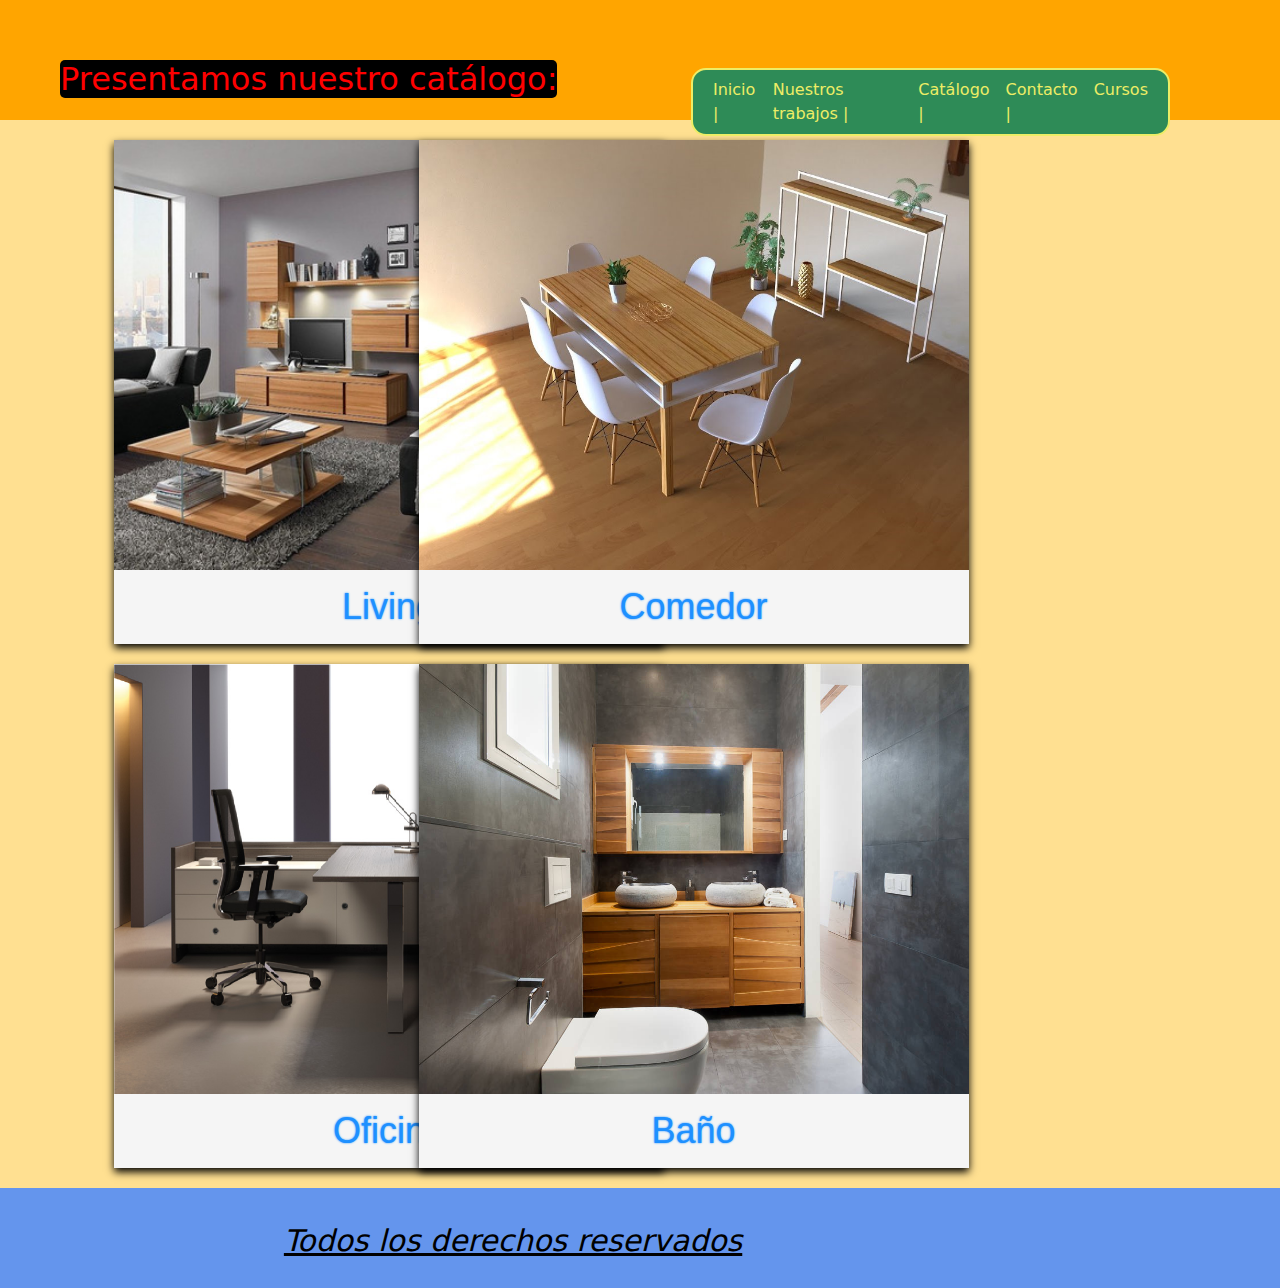
==== Carpincheria/catálogo.html @ 4f2d16ca "modificacion total con bootstrap en la parte de catalogo" ====
<!DOCTYPE html>
<html lang="es">
<head>
    <meta charset="UTF-8">
    <meta http-equiv="X-UA-Compatible" content="IE=edge">
    <meta name="viewport" content="width=device-width, initial-scale=1.0">
    <title>Carpincheria.com</title>
    <link rel="stylesheet" href="catalogos.css">
    <link rel="stylesheet" href="https://cdn.jsdelivr.net/npm/bootstrap@5.2.0-beta1/dist/css/bootstrap.min.css">
    <link rel="stylesheet" href="https://cdnjs.cloudflare.com/ajax/libs/font-awesome/6.1.1/css/all.min.css" integrity="sha512-KfkfwYDsLkIlwQp6LFnl8zNdLGxu9YAA1QvwINks4PhcElQSvqcyVLLD9aMhXd13uQjoXtEKNosOWaZqXgel0g==" crossorigin="anonymous" referrerpolicy="no-referrer" />
</head>

<body>
    <header>
        <h1 class="subtitulo">Presentamos nuestro catálogo:</h1> 

        <nav class="navbar navbar-expand-sm">
            <!-- Inicio navbar -->
            <div class="container-fluid">
                <!-- Links -->
                <ul class="navbar-nav">
                    <li class="nav-item">
                        <a class="nav-link" href="../index.html">Inicio |</a>
                    </li>
                    <li class="nav-item">
                        <a class="nav-link" href="nuestros trabajos.html">Nuestros trabajos |</a>
                    </li>
                    <li class="nav-item">
                        <a class="nav-link" href="catálogo.html">Catálogo |</a>
                    </li>
                    <li class="nav-item">
                        <a class="nav-link" href="contacto.html">Contacto |</a>
                    </li>
                    <li class="nav-item">
                        <a class="nav-link" href="cursos.html">Cursos</a>
                    </li>
                </ul>
            </div>
        </nav>
        <!-- Fin de navbar -->
    </header>

    <main>
        
        <div class="container">
            <div class="row row-cols-2">
                <div class="col-6-sm">
                    <div class="catalogo">
                        <div class="foto">
                            <img src="../img/living.jpg" alt="" class="img1">
                        </div>
                        <div class="piecat">
                            <a href="living">Living</a>
                        </div>
                    </div>
                </div>

                <div class="col-6-sm">
                    <div class="catalogo">
                        <div class="foto">
                            <img src="../img/comedor.jpg" alt="" class="img2">
                        </div>
                        <div class="piecat">
                            <a href="comedor">Comedor</a>
                        </div>
                    </div>                
                </div>

                <div class="col-6-sm">
                    <div class="catalogo">
                        <div class="foto">
                            <img src="../img/oficina.jpg" alt="" class="img3">
                        </div>
                        <div class="piecat">
                            <a href="oficina">Oficina</a>
                        </div>
                    </div>
                
                </div>
                <div class="col-6-sm">
                    <div class="catalogo">
                        <div class="foto">
                            <img src="../img/baño.jpg" alt="" class="img4">
                        </div>
                        <div class="piecat">
                            <a href="Baño">Baño</a>
                        </div>
                    </div>
                
                </div>
            </div>
        </div>

    
    </main>

        <footer>
            <a href="#">Todos los derechos reservados</a>
            <div class="redes">
                <a href="https://www.youtube.com/"><i class="fa-brands fa-youtube"></i></a>
                <a href="https://www.instagram.com/"><i class="fa-brands fa-instagram"></i></a>
                <a href="https://www.facebook.com/"><i class="fa-brands fa-facebook-square"></i></a>
            </div>
    
        </footer>

    <script src="https://cdn.jsdelivr.net/npm/@popperjs/core@2.11.5/dist/umd/popper.min.js"
            integrity="sha384-Xe+8cL9oJa6tN/veChSP7q+mnSPaj5Bcu9mPX5F5xIGE0DVittaqT5lorf0EI7Vk"
            crossorigin="anonymous"></script>
        <script src="https://cdn.jsdelivr.net/npm/bootstrap@5.2.0-beta1/dist/js/bootstrap.min.js"
            integrity="sha384-kjU+l4N0Yf4ZOJErLsIcvOU2qSb74wXpOhqTvwVx3OElZRweTnQ6d31fXEoRD1Jy"
            crossorigin="anonymous"></script>

</body>
</html>
---- Carpincheria/catalogos.css ----
*{
    margin: 0;
    padding: 0;
    box-sizing: border-box;
}

body{
    background-color: rgb(255, 224, 145);
}

header{
    height: 50px;
    width: 100%;
    padding: 60px;
    background-color: orange;
}

header .subtitulo{
    float: left;
    color: rgb(255, 0, 0);
    background-color: rgb(0, 0, 0);
    border-radius: 5px;
    font-size: 2rem;
}

header .container-fluid{
    background-color:seagreen;
    border-radius: 15px;
    display: flex;
    margin-right: 50px;
    border: solid 2px rgb(237, 237, 102);
}

nav{
    width: 529px;
    display: flex;
    float:right;
    justify-content:space-between;
}


.container-fluid a{
    color: rgb(237, 237, 102);
}

main{
    height: 100vh;
    width: 100%;
    padding: 10px;
    background-color:rgb(255, 224, 145);
    height: 100%;
}

div.catalogo{
    margin: 10px 20px;
    float: left;
    width: 550px;
    box-shadow: 0px 4px 8px 0px black;
    background-color:whitesmoke;
}

div.catalogo .foto{
    height: 100%;
    height: auto;
}

div.catalogo:hover{
    border: 1px solid;
    box-shadow: 0px 4px 8px 0px black;
    transform: rotate(-2deg);
}

div.piecat{
    text-align: center;
    padding: 10px;
    font-size: 36px;
}

div.piecat a{
    text-decoration: none;
    color:dodgerblue;
    text-shadow: 0px 0px 2px;
    font-family: Verdana, Geneva, Tahoma, sans-serif;
    text-shadow: 0px 6px 8px 0px;
}

div.piecat :hover{
    color:black;
}


.img1{
    height: 430px;
    width: 550px;
}
.img2{
    height: 430px;
    width: 550px;
}
.img3{
    height: 430px;
    width: 550px;
}
.img4{
    height: 430px;
    width: 550px;
}

footer{
    height: 100px;
    width: 100%;
    background-color: cornflowerblue;
    text-align: center;
    font-size: 30px;
    color: black;
    display: flex;
    justify-content: space-evenly;
    padding: 30px;
    font-style: italic;
}

footer a{
    text-decoration: none;
    color: black;
    text-decoration: underline;
}

footer a :hover{
    color: rgb(184, 171, 171);
}
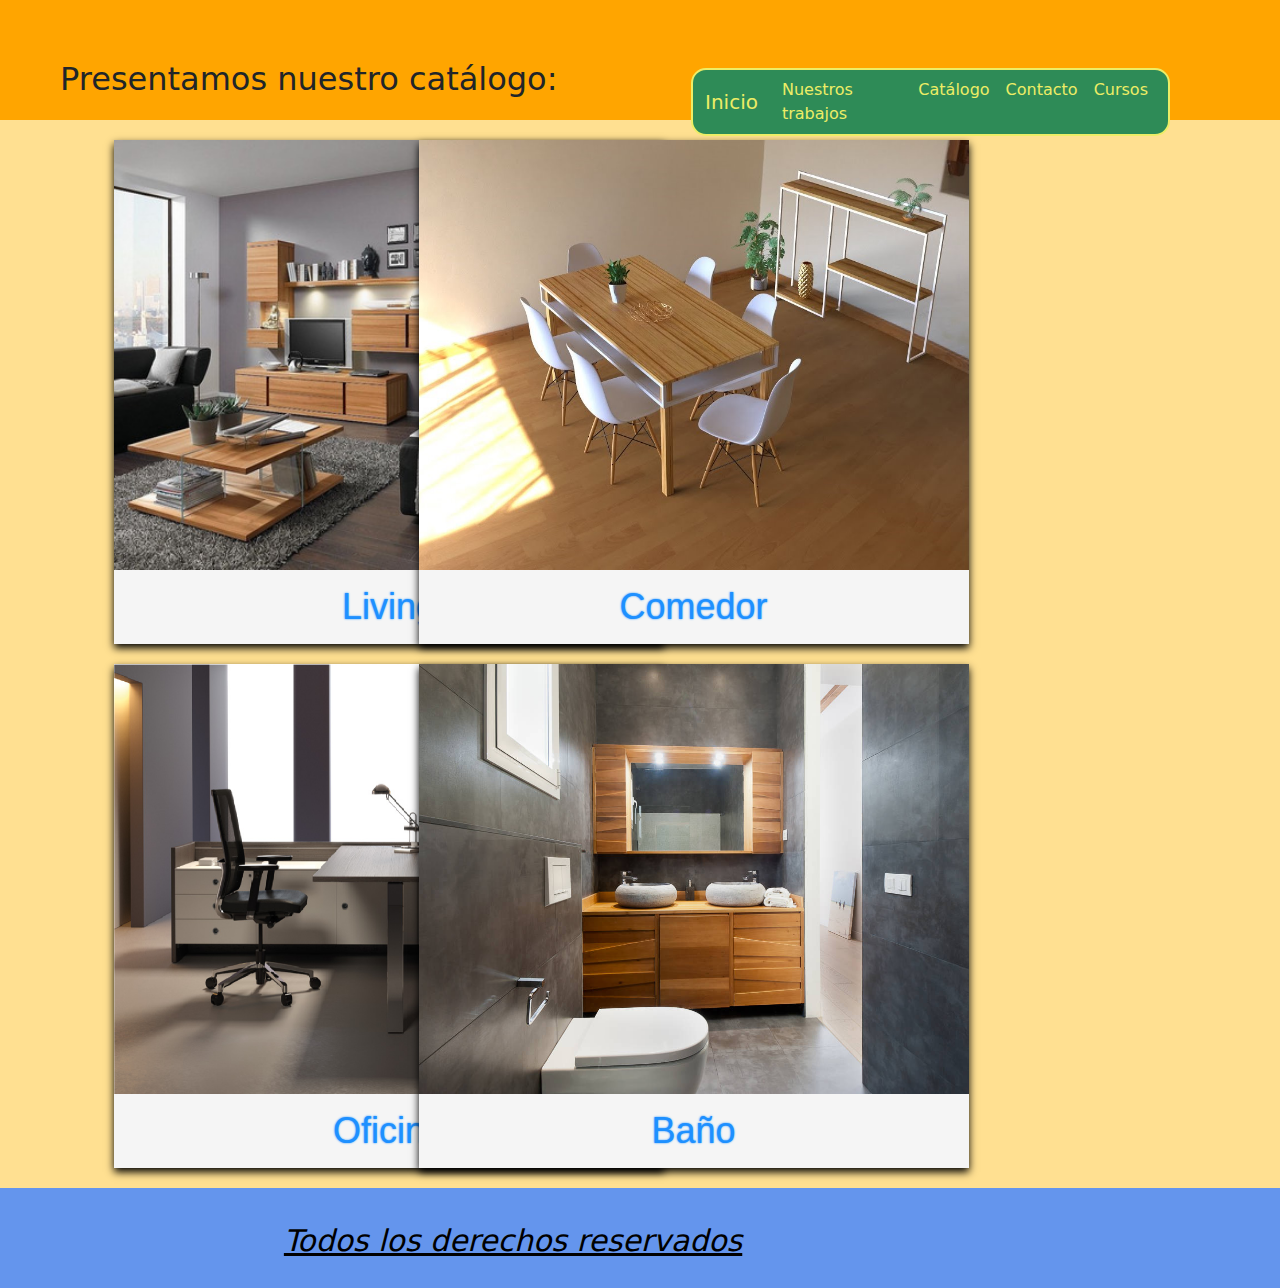
==== commit 54ecc04e: "modificaciones para responsie trabajos y catalogo" ====
--- a/Carpincheria/catálogo.html
+++ b/Carpincheria/catálogo.html
@@ -14,37 +14,37 @@
     <header>
         <h1 class="subtitulo">Presentamos nuestro catálogo:</h1> 
 
-        <nav class="navbar navbar-expand-sm">
-            <!-- Inicio navbar -->
+        <nav class="navbar navbar-expand-lg">
             <div class="container-fluid">
-                <!-- Links -->
-                <ul class="navbar-nav">
-                    <li class="nav-item">
-                        <a class="nav-link" href="../index.html">Inicio |</a>
-                    </li>
-                    <li class="nav-item">
-                        <a class="nav-link" href="nuestros trabajos.html">Nuestros trabajos |</a>
-                    </li>
-                    <li class="nav-item">
-                        <a class="nav-link" href="catálogo.html">Catálogo |</a>
-                    </li>
-                    <li class="nav-item">
-                        <a class="nav-link" href="contacto.html">Contacto |</a>
-                    </li>
-                    <li class="nav-item">
-                        <a class="nav-link" href="cursos.html">Cursos</a>
-                    </li>
-                </ul>
+            <a class="navbar-brand" href="inicio.html">Inicio</a>
+            <button class="navbar-toggler" type="button" data-bs-toggle="collapse" data-bs-target="#navbarSupportedContent" aria-controls="navbarSupportedContent" aria-expanded="false" aria-label="Toggle navigation">
+                <span class="navbar-toggler-icon"></span>
+            </button>
+            <div class="collapse navbar-collapse" id="navbarSupportedContent">
+                <ul class="navbar-nav me-auto mb-2 mb-lg-0">
+                <li class="nav-item">
+                    <a class="nav-link" href="nuestros trabajos.html">Nuestros trabajos</a>
+                </li>
+                <li class="nav-item">
+                    <a class="nav-link" href="catálogo.html">Catálogo</a>
+                </li>
+                <li class="nav-item">
+                    <a class="nav-link" href="contacto.html">Contacto</a>
+                </li>
+                <li class="nav-item">
+                    <a class="nav-link" href="cursos.html">Cursos</a>
+                </li>
+                
+            </div>
             </div>
         </nav>
-        <!-- Fin de navbar -->
     </header>
 
     <main>
         
         <div class="container">
-            <div class="row row-cols-2">
-                <div class="col-6-sm">
+            <div class="row">
+                <div class="col-3-lg col-md-6 col-sm-12">
                     <div class="catalogo">
                         <div class="foto">
                             <img src="../img/living.jpg" alt="" class="img1">
@@ -55,7 +55,7 @@
                     </div>
                 </div>
 
-                <div class="col-6-sm">
+                <div class="col-3-lg col-md-6 col-sm-12">
                     <div class="catalogo">
                         <div class="foto">
                             <img src="../img/comedor.jpg" alt="" class="img2">
@@ -66,7 +66,7 @@
                     </div>                
                 </div>
 
-                <div class="col-6-sm">
+                <div class="col-3-lg col-md-6 col-sm-12">
                     <div class="catalogo">
                         <div class="foto">
                             <img src="../img/oficina.jpg" alt="" class="img3">
@@ -77,7 +77,7 @@
                     </div>
                 
                 </div>
-                <div class="col-6-sm">
+                <div class="col-3-lg col-md-6 col-sm-12">
                     <div class="catalogo">
                         <div class="foto">
                             <img src="../img/baño.jpg" alt="" class="img4">
--- a/Carpincheria/catalogos.css
+++ b/Carpincheria/catalogos.css
@@ -17,8 +17,6 @@
 
 header .subtitulo{
     float: left;
-    color: rgb(255, 0, 0);
-    background-color: rgb(0, 0, 0);
     border-radius: 5px;
     font-size: 2rem;
 }
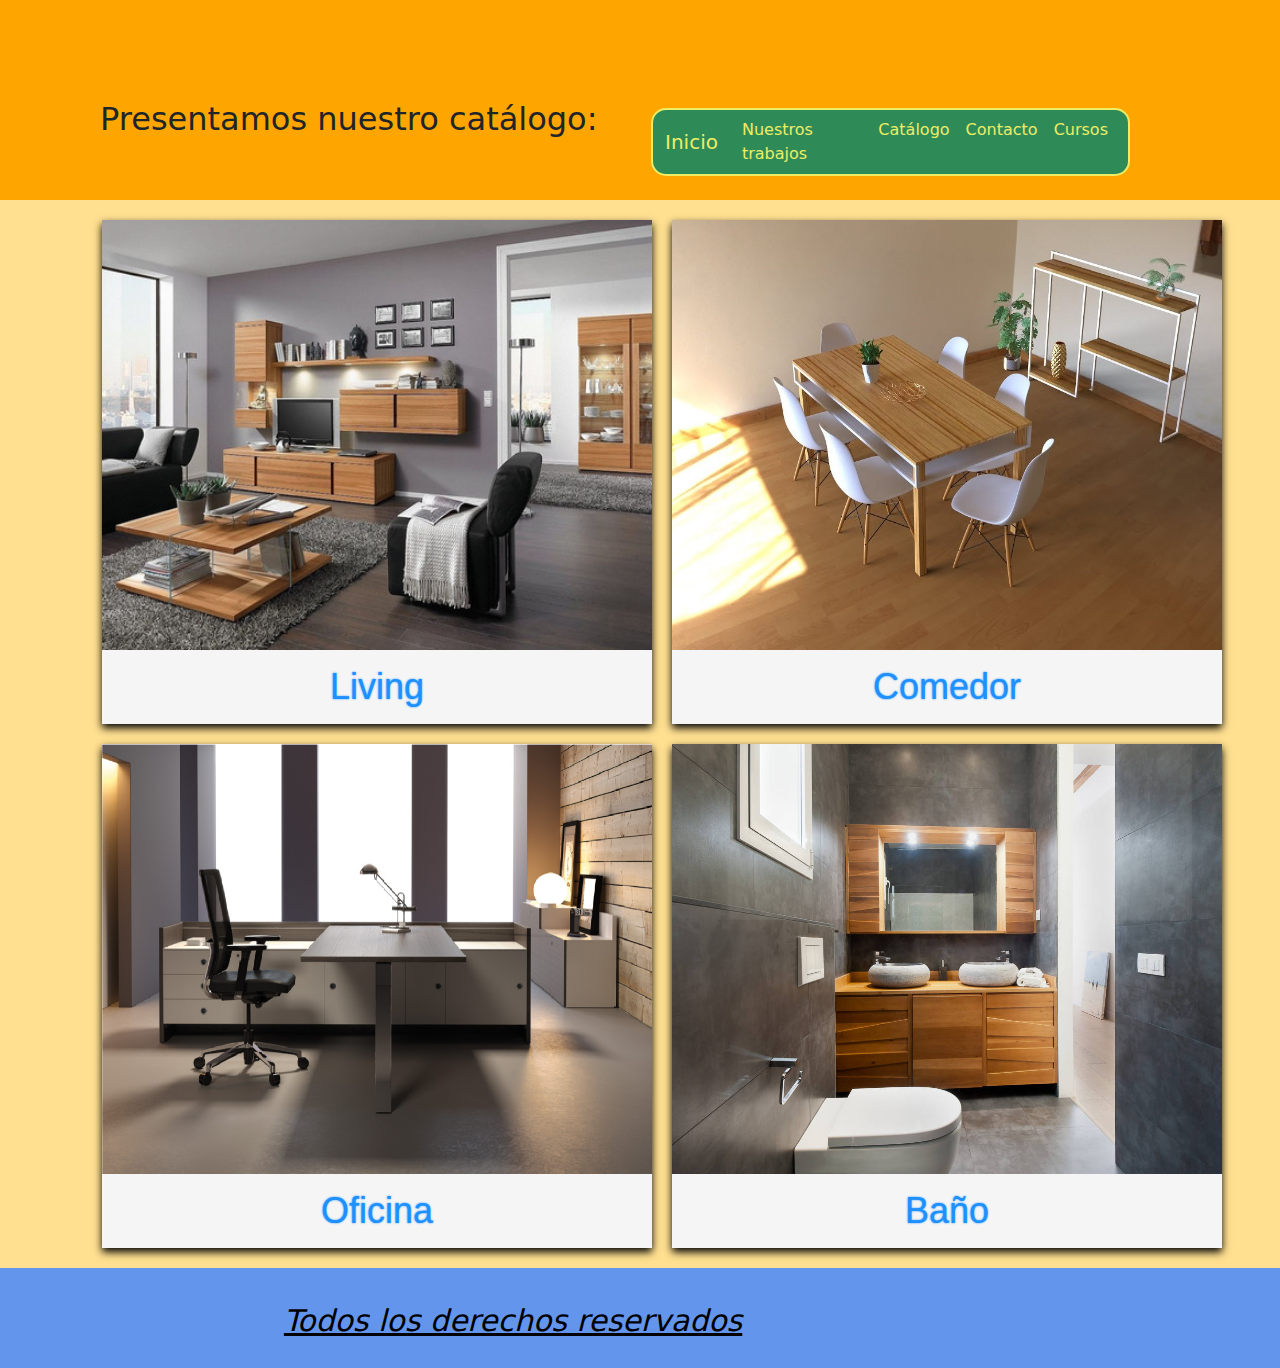
==== commit 6c8e1bc0: "agregado de codigos" ====
--- a/Carpincheria/catálogo.html
+++ b/Carpincheria/catálogo.html
@@ -1,115 +1,123 @@
-<!DOCTYPE html>
-<html lang="es">
-<head>
-    <meta charset="UTF-8">
-    <meta http-equiv="X-UA-Compatible" content="IE=edge">
-    <meta name="viewport" content="width=device-width, initial-scale=1.0">
-    <title>Carpincheria.com</title>
-    <link rel="stylesheet" href="catalogos.css">
-    <link rel="stylesheet" href="https://cdn.jsdelivr.net/npm/bootstrap@5.2.0-beta1/dist/css/bootstrap.min.css">
-    <link rel="stylesheet" href="https://cdnjs.cloudflare.com/ajax/libs/font-awesome/6.1.1/css/all.min.css" integrity="sha512-KfkfwYDsLkIlwQp6LFnl8zNdLGxu9YAA1QvwINks4PhcElQSvqcyVLLD9aMhXd13uQjoXtEKNosOWaZqXgel0g==" crossorigin="anonymous" referrerpolicy="no-referrer" />
-</head>
-
-<body>
-    <header>
-        <h1 class="subtitulo">Presentamos nuestro catálogo:</h1> 
-
-        <nav class="navbar navbar-expand-lg">
-            <div class="container-fluid">
-            <a class="navbar-brand" href="inicio.html">Inicio</a>
-            <button class="navbar-toggler" type="button" data-bs-toggle="collapse" data-bs-target="#navbarSupportedContent" aria-controls="navbarSupportedContent" aria-expanded="false" aria-label="Toggle navigation">
-                <span class="navbar-toggler-icon"></span>
-            </button>
-            <div class="collapse navbar-collapse" id="navbarSupportedContent">
-                <ul class="navbar-nav me-auto mb-2 mb-lg-0">
-                <li class="nav-item">
-                    <a class="nav-link" href="nuestros trabajos.html">Nuestros trabajos</a>
-                </li>
-                <li class="nav-item">
-                    <a class="nav-link" href="catálogo.html">Catálogo</a>
-                </li>
-                <li class="nav-item">
-                    <a class="nav-link" href="contacto.html">Contacto</a>
-                </li>
-                <li class="nav-item">
-                    <a class="nav-link" href="cursos.html">Cursos</a>
-                </li>
-                
-            </div>
-            </div>
-        </nav>
-    </header>
-
-    <main>
-        
-        <div class="container">
-            <div class="row">
-                <div class="col-3-lg col-md-6 col-sm-12">
-                    <div class="catalogo">
-                        <div class="foto">
-                            <img src="../img/living.jpg" alt="" class="img1">
-                        </div>
-                        <div class="piecat">
-                            <a href="living">Living</a>
-                        </div>
-                    </div>
-                </div>
-
-                <div class="col-3-lg col-md-6 col-sm-12">
-                    <div class="catalogo">
-                        <div class="foto">
-                            <img src="../img/comedor.jpg" alt="" class="img2">
-                        </div>
-                        <div class="piecat">
-                            <a href="comedor">Comedor</a>
-                        </div>
-                    </div>                
-                </div>
-
-                <div class="col-3-lg col-md-6 col-sm-12">
-                    <div class="catalogo">
-                        <div class="foto">
-                            <img src="../img/oficina.jpg" alt="" class="img3">
-                        </div>
-                        <div class="piecat">
-                            <a href="oficina">Oficina</a>
-                        </div>
-                    </div>
-                
-                </div>
-                <div class="col-3-lg col-md-6 col-sm-12">
-                    <div class="catalogo">
-                        <div class="foto">
-                            <img src="../img/baño.jpg" alt="" class="img4">
-                        </div>
-                        <div class="piecat">
-                            <a href="Baño">Baño</a>
-                        </div>
-                    </div>
-                
-                </div>
-            </div>
-        </div>
-
-    
-    </main>
-
-        <footer>
-            <a href="#">Todos los derechos reservados</a>
-            <div class="redes">
-                <a href="https://www.youtube.com/"><i class="fa-brands fa-youtube"></i></a>
-                <a href="https://www.instagram.com/"><i class="fa-brands fa-instagram"></i></a>
-                <a href="https://www.facebook.com/"><i class="fa-brands fa-facebook-square"></i></a>
-            </div>
-    
-        </footer>
-
-    <script src="https://cdn.jsdelivr.net/npm/@popperjs/core@2.11.5/dist/umd/popper.min.js"
-            integrity="sha384-Xe+8cL9oJa6tN/veChSP7q+mnSPaj5Bcu9mPX5F5xIGE0DVittaqT5lorf0EI7Vk"
-            crossorigin="anonymous"></script>
-        <script src="https://cdn.jsdelivr.net/npm/bootstrap@5.2.0-beta1/dist/js/bootstrap.min.js"
-            integrity="sha384-kjU+l4N0Yf4ZOJErLsIcvOU2qSb74wXpOhqTvwVx3OElZRweTnQ6d31fXEoRD1Jy"
-            crossorigin="anonymous"></script>
-
-</body>
+<!DOCTYPE html>
+<html lang="es">
+<head>
+    <meta charset="UTF-8">
+    <meta http-equiv="X-UA-Compatible" content="IE=edge">
+    <meta name="viewport" content="width=device-width, initial-scale=1.0">
+    <meta name="description" content="Ofrecemos un amplio catalogo de productos hechos con la mejor calidad">
+    <meta name="keywords" content="accesibles, garantias, precio, muebles, armarios, camas, baños, livings, sillones, mesas, puertas, tablas, decoraciones, cuadros">
+    <title>Carpincheria.com/catalogo</title>
+    <link rel="stylesheet" href="../Css/catalogos.css">
+    <link rel="stylesheet" href="https://cdn.jsdelivr.net/npm/bootstrap@5.2.0-beta1/dist/css/bootstrap.min.css">
+    <link rel="stylesheet" href="https://cdnjs.cloudflare.com/ajax/libs/font-awesome/6.1.1/css/all.min.css" integrity="sha512-KfkfwYDsLkIlwQp6LFnl8zNdLGxu9YAA1QvwINks4PhcElQSvqcyVLLD9aMhXd13uQjoXtEKNosOWaZqXgel0g==" crossorigin="anonymous" referrerpolicy="no-referrer" />
+</head>
+
+<body>
+    <header>
+        <h1 class="subtitulo">Presentamos nuestro catálogo:</h1> 
+
+        <!-- Inicio navbar -->
+        <nav class="navbar navbar-expand-lg">
+            <div class="container-fluid">
+            <a class="navbar-brand" href="inicio.html">Inicio</a>
+            <button class="navbar-toggler" type="button" data-bs-toggle="collapse" data-bs-target="#navbarSupportedContent" aria-controls="navbarSupportedContent" aria-expanded="false" aria-label="Toggle navigation">
+                <span class="navbar-toggler-icon"></span>
+            </button>
+            <div class="collapse navbar-collapse" id="navbarSupportedContent">
+                <ul class="navbar-nav me-auto mb-2 mb-lg-0">
+                <li class="nav-item">
+                    <a class="nav-link" href="nuestros trabajos.html">Nuestros trabajos</a>
+                </li>
+                <li class="nav-item">
+                    <a class="nav-link" href="catálogo.html">Catálogo</a>
+                </li>
+                <li class="nav-item">
+                    <a class="nav-link" href="contacto.html">Contacto</a>
+                </li>
+                <li class="nav-item">
+                    <a class="nav-link" href="cursos.html">Cursos</a>
+                </li>
+                
+            </div>
+            </div>
+        </nav>
+    </header>
+
+    <main>
+        
+        <div class="container">
+            <div class="row">
+                <!-- Catalogo living -->
+                <div class="col-3-lg col-md-6 col-sm-12">
+                    <div class="catalogo">
+                        <div class="foto">
+                            <img src="../img/living.jpg" alt="" class="img1">
+                        </div>
+                        <div class="piecat">
+                            <a href="living">Living</a>
+                        </div>
+                    </div>
+                </div>
+
+                <!-- Catalogo comedor -->
+                <div class="col-3-lg col-md-6 col-sm-12">
+                    <div class="catalogo">
+                        <div class="foto">
+                            <img src="../img/comedor.jpg" alt="" class="img2">
+                        </div>
+                        <div class="piecat">
+                            <a href="comedor">Comedor</a>
+                        </div>
+                    </div>                
+                </div>
+
+                <!-- Catalogo oficina -->
+                <div class="col-3-lg col-md-6 col-sm-12">
+                    <div class="catalogo">
+                        <div class="foto">
+                            <img src="../img/oficina.jpg" alt="" class="img3">
+                        </div>
+                        <div class="piecat">
+                            <a href="oficina">Oficina</a>
+                        </div>
+                    </div>
+                </div>
+
+                <!-- Catalogo baños -->
+                <div class="col-3-lg col-md-6 col-sm-12">
+                    <div class="catalogo">
+                        <div class="foto">
+                            <img src="../img/baño.jpg" alt="" class="img4">
+                        </div>
+                        <div class="piecat">
+                            <a href="Baño">Baño</a>
+                        </div>
+                    </div>
+                
+                </div>
+            </div>
+        </div>
+
+    
+    </main>
+
+    <!-- footer -->
+        <footer>
+            <a href="#">Todos los derechos reservados</a>
+            <div class="redes">
+                <a href="https://www.youtube.com/"><i class="fa-brands fa-youtube"></i></a>
+                <a href="https://www.instagram.com/"><i class="fa-brands fa-instagram"></i></a>
+                <a href="https://www.facebook.com/"><i class="fa-brands fa-facebook-square"></i></a>
+            </div>
+    
+        </footer>
+
+    <script src="https://cdn.jsdelivr.net/npm/@popperjs/core@2.11.5/dist/umd/popper.min.js"
+            integrity="sha384-Xe+8cL9oJa6tN/veChSP7q+mnSPaj5Bcu9mPX5F5xIGE0DVittaqT5lorf0EI7Vk"
+            crossorigin="anonymous"></script>
+        <script src="https://cdn.jsdelivr.net/npm/bootstrap@5.2.0-beta1/dist/js/bootstrap.min.js"
+            integrity="sha384-kjU+l4N0Yf4ZOJErLsIcvOU2qSb74wXpOhqTvwVx3OElZRweTnQ6d31fXEoRD1Jy"
+            crossorigin="anonymous"></script>
+
+</body>
 </html>--- a/Css/catalogos.css
+++ b/Css/catalogos.css
@@ -0,0 +1,136 @@
+* {
+  margin: 0;
+  padding: 0;
+  box-sizing: border-box;
+}
+
+body {
+  background-color: rgb(255, 224, 145);
+}
+
+header {
+  min-height: 50px;
+  width: 100%;
+  padding: 100px;
+  background-color: orange;
+}
+header .subtitulo {
+  float: left;
+  font-size: 2rem;
+}
+header .container-fluid {
+  background-color: seagreen;
+  border-radius: 15px;
+  display: flex;
+  margin-right: 50px;
+  border: solid 2px rgb(237, 237, 102);
+}
+header nav {
+  width: 529px;
+  display: flex;
+  float: right;
+  justify-content: space-between;
+}
+header .container-fluid a {
+  color: rgb(237, 237, 102);
+}
+
+@media only screen and (max-width: 1100px) {
+  header {
+    height: 80px;
+  }
+}
+@media only screen and (max-width: 630px) {
+  header {
+    height: 100px;
+  }
+  header nav {
+    width: 300px;
+  }
+}
+main {
+  height: 100vh;
+  width: 100%;
+  padding: 10px;
+  background-color: rgb(255, 224, 145);
+  height: 100%;
+}
+main .container {
+  display: flex;
+}
+main .catalogo {
+  margin: 10px 20px;
+  float: left;
+  width: 550px;
+  box-shadow: 0px 4px 8px 0px black;
+  background-color: whitesmoke;
+}
+main .foto {
+  height: 100%;
+  height: auto;
+}
+main .catalogo:hover {
+  border: 1px solid;
+  box-shadow: 0px 4px 8px 0px black;
+  transform: rotate(-2deg);
+}
+main .piecat {
+  text-align: center;
+  padding: 10px;
+  font-size: 36px;
+}
+main .piecat a {
+  text-decoration: none;
+  color: dodgerblue;
+  text-shadow: 0px 0px 2px;
+  font-family: Verdana, Geneva, Tahoma, sans-serif;
+  text-shadow: 0px 6px 8px 0px;
+}
+main .piecat :hover {
+  color: black;
+}
+main .img1 {
+  height: 430px;
+  width: 550px;
+}
+main .img2 {
+  height: 430px;
+  width: 550px;
+}
+main .img3 {
+  height: 430px;
+  width: 550px;
+}
+main .img4 {
+  height: 430px;
+  width: 550px;
+}
+
+@media only screen and (max-width: 690px) {
+  .foto {
+    height: 280px;
+    width: 350px;
+  }
+}
+footer {
+  height: 100px;
+  width: 100%;
+  background-color: cornflowerblue;
+  text-align: center;
+  font-size: 30px;
+  color: black;
+  display: flex;
+  justify-content: space-evenly;
+  padding: 30px;
+  font-style: italic;
+}
+footer a {
+  text-decoration: none;
+  color: black;
+  text-decoration: underline;
+}
+footer a :hover {
+  color: rgb(184, 171, 171);
+}
+
+/*# sourceMappingURL=catalogos.css.map */
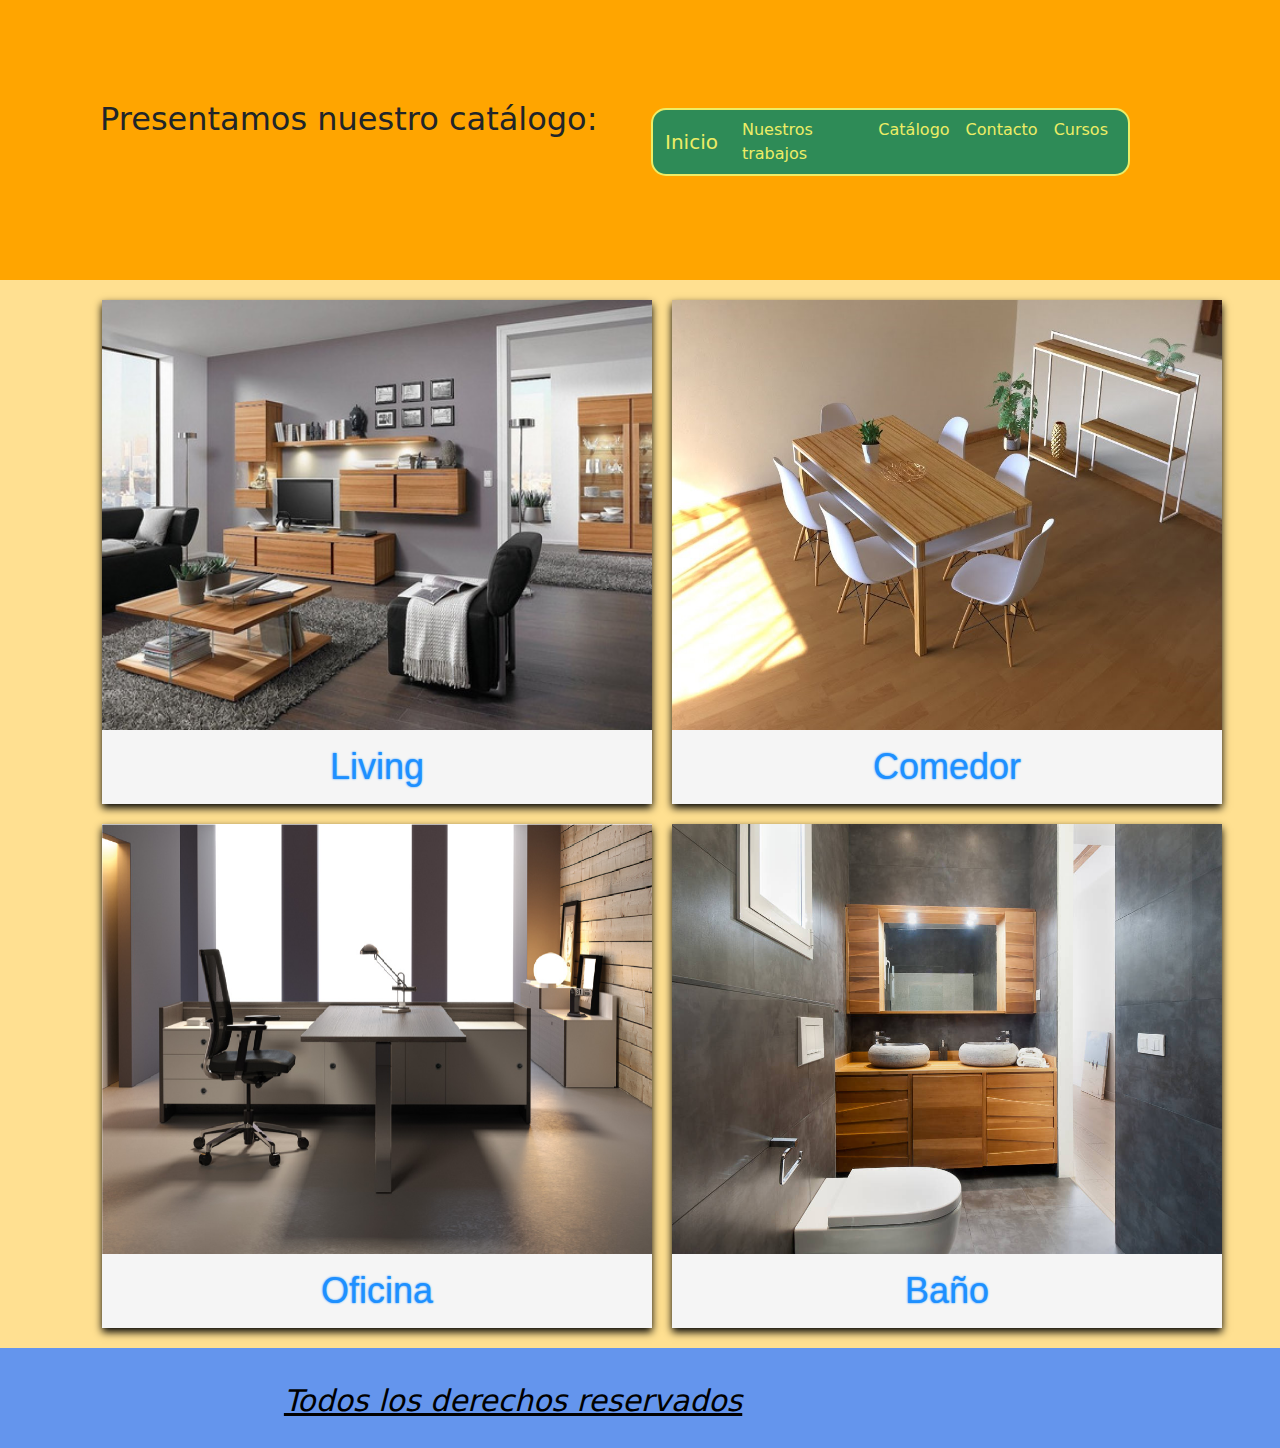
==== commit 89772b1a: "TODO EL CSS EN UNO SOLO" ====
--- a/Carpincheria/catálogo.html
+++ b/Carpincheria/catálogo.html
@@ -7,14 +7,14 @@
     <meta name="description" content="Ofrecemos un amplio catalogo de productos hechos con la mejor calidad">
     <meta name="keywords" content="accesibles, garantias, precio, muebles, armarios, camas, baños, livings, sillones, mesas, puertas, tablas, decoraciones, cuadros">
     <title>Carpincheria.com/catalogo</title>
-    <link rel="stylesheet" href="../Css/catalogos.css">
+    <link rel="stylesheet" href="../Css/SassStyle.css">
     <link rel="stylesheet" href="https://cdn.jsdelivr.net/npm/bootstrap@5.2.0-beta1/dist/css/bootstrap.min.css">
     <link rel="stylesheet" href="https://cdnjs.cloudflare.com/ajax/libs/font-awesome/6.1.1/css/all.min.css" integrity="sha512-KfkfwYDsLkIlwQp6LFnl8zNdLGxu9YAA1QvwINks4PhcElQSvqcyVLLD9aMhXd13uQjoXtEKNosOWaZqXgel0g==" crossorigin="anonymous" referrerpolicy="no-referrer" />
 </head>
 
 <body>
-    <header>
-        <h1 class="subtitulo">Presentamos nuestro catálogo:</h1> 
+    <header class="Hc">
+        <h1 class="subtitulo2">Presentamos nuestro catálogo:</h1> 
 
         <!-- Inicio navbar -->
         <nav class="navbar navbar-expand-lg">
@@ -43,17 +43,16 @@
         </nav>
     </header>
 
-    <main>
-        
+    <main class="mainT">
         <div class="container">
             <div class="row">
                 <!-- Catalogo living -->
                 <div class="col-3-lg col-md-6 col-sm-12">
                     <div class="catalogo">
-                        <div class="foto">
-                            <img src="../img/living.jpg" alt="" class="img1">
+                        <div class="photo">
+                            <img src="../img/living.jpg" alt="" class="imag1">
                         </div>
-                        <div class="piecat">
+                        <div class="piecatt">
                             <a href="living">Living</a>
                         </div>
                     </div>
@@ -62,10 +61,10 @@
                 <!-- Catalogo comedor -->
                 <div class="col-3-lg col-md-6 col-sm-12">
                     <div class="catalogo">
-                        <div class="foto">
-                            <img src="../img/comedor.jpg" alt="" class="img2">
+                        <div class="photo">
+                            <img src="../img/comedor.jpg" alt="" class="imag2">
                         </div>
-                        <div class="piecat">
+                        <div class="piecatt">
                             <a href="comedor">Comedor</a>
                         </div>
                     </div>                
@@ -74,10 +73,10 @@
                 <!-- Catalogo oficina -->
                 <div class="col-3-lg col-md-6 col-sm-12">
                     <div class="catalogo">
-                        <div class="foto">
-                            <img src="../img/oficina.jpg" alt="" class="img3">
+                        <div class="photo">
+                            <img src="../img/oficina.jpg" alt="" class="imag3">
                         </div>
-                        <div class="piecat">
+                        <div class="piecatt">
                             <a href="oficina">Oficina</a>
                         </div>
                     </div>
@@ -86,10 +85,10 @@
                 <!-- Catalogo baños -->
                 <div class="col-3-lg col-md-6 col-sm-12">
                     <div class="catalogo">
-                        <div class="foto">
-                            <img src="../img/baño.jpg" alt="" class="img4">
+                        <div class="photo">
+                            <img src="../img/baño.jpg" alt="" class="imag4">
                         </div>
-                        <div class="piecat">
+                        <div class="piecatt">
                             <a href="Baño">Baño</a>
                         </div>
                     </div>
--- a/Css/SassStyle.css
+++ b/Css/SassStyle.css
@@ -0,0 +1,743 @@
+* {
+  margin: 0;
+  padding: 0;
+  box-sizing: border-box;
+}
+
+html {
+  scroll-behavior: smooth;
+}
+
+header {
+  height: 280px;
+  width: 100%;
+  background-color: orange;
+  padding: 20px;
+}
+header .imglogo {
+  height: 260px;
+  width: 500px;
+  display: flex;
+  flex-direction: row;
+  float: left;
+}
+header .container-fluid {
+  background-color: seagreen;
+  border-radius: 15px;
+  display: flex;
+  margin-right: 50px;
+  border: solid 2px rgb(237, 237, 102);
+  font-size: 1rem;
+}
+header nav {
+  width: 529px;
+  display: flex;
+  float: right;
+  justify-content: space-between;
+}
+header .container-fluid a {
+  color: rgb(237, 237, 102);
+}
+
+@media only screen and (max-width: 1120px) and (min-width: 575px) {
+  header {
+    height: 380px;
+  }
+  header .imglogo {
+    margin-left: 50px;
+  }
+}
+@media only screen and (max-width: 574px) {
+  header {
+    height: 300px;
+  }
+  header .imglogo {
+    height: 150px;
+    width: 250px;
+  }
+  header nav {
+    width: 300px;
+  }
+}
+main {
+  height: auto;
+  width: 100%;
+  font-family: "Lucida Sans", "Lucida Sans Regular", "Lucida Grande", "Lucida Sans Unicode", Geneva, Verdana, sans-serif;
+}
+main .datos .scroll {
+  background-color: rgb(255, 224, 145);
+  text-align: center;
+  justify-content: center;
+  height: 1000px;
+}
+main .datos h2 {
+  color: rgb(205, 28, 28);
+  font-style: italic;
+  font-size: 40px;
+}
+main .datos .text1 {
+  height: 450px;
+  background-image: url(/img/taller.jpg);
+  background-attachment: fixed;
+  background-position: center;
+  background-size: cover;
+  padding-left: 170px;
+  padding-right: 170px;
+  padding-top: 80px;
+  color: ghostwhite;
+}
+main .datos .text1 p {
+  text-shadow: black 2px 2px 1px;
+  display: flex;
+  text-align: center;
+}
+main .datos .text2 {
+  height: 450px;
+  background-image: url(/img/carpintero2.jpg);
+  background-attachment: fixed;
+  background-position: center;
+  background-size: cover;
+  margin-top: 30px;
+  margin-bottom: 30px;
+  padding-left: 170px;
+  padding-right: 170px;
+  padding-top: 80px;
+  color: ghostwhite;
+}
+main .datos .text2 p {
+  text-shadow: black 2px 2px 1px;
+  display: flex;
+  text-align: center;
+}
+
+@media screen and (max-width: 835px) {
+  main .text1,
+main .text2 {
+    height: 600px;
+  }
+}
+footer {
+  height: 100px;
+  width: 100%;
+  background-color: cornflowerblue;
+  text-align: center;
+  font-size: 30px;
+  color: black;
+  display: flex;
+  justify-content: space-evenly;
+  padding: 30px;
+  font-style: italic;
+}
+footer a {
+  text-decoration: none;
+  color: black;
+  text-decoration: underline;
+}
+footer a :hover {
+  color: rgb(184, 171, 17);
+}
+
+.irfoo {
+  height: 50px;
+  width: 50px;
+  background-color: darkblue;
+  position: fixed;
+  bottom: 40px;
+  right: 40px;
+  box-shadow: 0px 0px 15px black;
+  text-align: center;
+  line-height: 50px;
+  font-size: 25px;
+  border-radius: 40%;
+  border: 2px solid;
+  color: white;
+}
+
+* {
+  margin: 0;
+  padding: 0;
+  box-sizing: border-box;
+}
+
+html {
+  scroll-behavior: smooth;
+}
+
+body {
+  background-color: rgb(255, 224, 145);
+}
+
+.Ht {
+  min-height: 50px;
+  width: 100%;
+  padding: 90px;
+  background-color: orange;
+}
+.Ht .subtitulo1 {
+  float: left;
+  font-size: 2rem;
+}
+.Ht .container-fluid {
+  background-color: seagreen;
+  border-radius: 15px;
+  display: flex;
+  margin-right: 50px;
+  border: solid 2px rgb(237, 237, 102);
+}
+.Ht nav {
+  width: 529px;
+  display: flex;
+  float: right;
+  justify-content: space-between;
+}
+.Ht .container-fluid a {
+  color: rgb(237, 237, 102);
+}
+
+@media only screen and (max-width: 985px) {
+  .Ht {
+    display: flex;
+    flex-direction: column;
+  }
+}
+@media only screen and (max-width: 630px) {
+  .Ht nav {
+    width: 300px;
+  }
+}
+@media only screen and (max-width: 528px) {
+  .Ht {
+    min-height: 70px;
+  }
+}
+.mainwork .columnaswork {
+  padding: 10px;
+  margin: 5px;
+}
+.mainwork .colwork {
+  padding: 15px;
+}
+.mainwork .imgen1 {
+  height: 300px;
+  width: 400px;
+  border-radius: 10px;
+  border: solid black 2px;
+}
+.mainwork .colwork :hover {
+  transform: scale(1.05);
+}
+.mainwork .imgen2 {
+  height: 380px;
+  width: 500px;
+  border-radius: 10px;
+  border: solid black 2px;
+}
+.mainwork .imgen3 {
+  height: 350px;
+  width: 250px;
+  border-radius: 10px;
+  border: solid black 2px;
+}
+.mainwork .imgen4 {
+  height: 600px;
+  width: 1200px;
+  border-radius: 10px;
+  border: solid black 2px;
+}
+.mainwork .imgen5 {
+  height: 570px;
+  width: 800px;
+  border-radius: 10px;
+  border: solid black 2px;
+}
+.mainwork .imgen6 {
+  height: 550px;
+  width: 400px;
+  border-radius: 10px;
+  border: solid black 2px;
+}
+
+.textotra {
+  margin: 40px;
+  padding: 30px;
+  font-size: 20px;
+  font-family: "Lucida Sans", "Lucida Sans Regular", "Lucida Grande", "Lucida Sans Unicode", Geneva, Verdana, sans-serif;
+}
+
+@media only screen and (max-width: 1200px) {
+  .imgen4 {
+    display: none;
+  }
+}
+@media only screen and (max-width: 990px) {
+  .imgen5 {
+    display: none;
+  }
+}
+@media only screen and (max-width: 550px) {
+  .imgen2 {
+    display: none;
+  }
+  .imgen1 {
+    width: 250px;
+  }
+  .imgen6 {
+    width: 250px;
+  }
+}
+footer {
+  height: 100px;
+  width: 100%;
+  background-color: cornflowerblue;
+  text-align: center;
+  font-size: 30px;
+  color: black;
+  display: flex;
+  justify-content: space-around;
+  padding: 30px;
+  font-style: italic;
+}
+footer a {
+  text-decoration: none;
+  color: black;
+  text-decoration: underline;
+}
+footer a :hover {
+  color: rgb(184, 171, 171);
+}
+
+.irfoo {
+  height: 50px;
+  width: 50px;
+  background-color: darkblue;
+  position: fixed;
+  bottom: 40px;
+  right: 40px;
+  box-shadow: 0px 0px 15px black;
+  text-align: center;
+  line-height: 50px;
+  font-size: 25px;
+  border-radius: 40%;
+  border: 2px solid;
+  color: white;
+}
+
+@media only screen and (max-width: 548px) and (min-width: 365px) {
+  footer {
+    height: 140px;
+  }
+}
+@media only screen and (max-width: 364px) {
+  footer {
+    height: 180px;
+  }
+}
+* {
+  margin: 0;
+  padding: 0;
+  box-sizing: border-box;
+}
+
+body {
+  background-color: rgb(255, 224, 145);
+}
+
+.Hc {
+  min-height: 50px;
+  width: 100%;
+  padding: 100px;
+  background-color: orange;
+}
+.Hc .subtitulo2 {
+  float: left;
+  font-size: 2rem;
+}
+.Hc .container-fluid {
+  background-color: seagreen;
+  border-radius: 15px;
+  display: flex;
+  margin-right: 50px;
+  border: solid 2px rgb(237, 237, 102);
+}
+.Hc nav {
+  width: 529px;
+  display: flex;
+  float: right;
+  justify-content: space-between;
+}
+.Hc .container-fluid a {
+  color: rgb(237, 237, 102);
+}
+
+@media only screen and (max-width: 1100px) {
+  .Hc {
+    height: 80px;
+  }
+}
+@media only screen and (max-width: 630px) {
+  .Hc {
+    height: 100px;
+  }
+  .Hc nav {
+    width: 300px;
+  }
+}
+.mainT {
+  height: 100vh;
+  width: 100%;
+  padding: 10px;
+  background-color: rgb(255, 224, 145);
+  height: 100%;
+}
+.mainT .container {
+  display: flex;
+}
+.mainT .catalogo {
+  margin: 10px 20px;
+  float: left;
+  width: 550px;
+  box-shadow: 0px 4px 8px 0px black;
+  background-color: whitesmoke;
+}
+.mainT .photo {
+  height: 100%;
+  height: auto;
+}
+.mainT .catalogo:hover {
+  border: 1px solid;
+  box-shadow: 0px 4px 8px 0px black;
+  transform: rotate(-2deg);
+}
+.mainT .piecatt {
+  text-align: center;
+  padding: 10px;
+  font-size: 36px;
+}
+.mainT .piecatt a {
+  text-decoration: none;
+  color: dodgerblue;
+  text-shadow: 0px 0px 2px;
+  font-family: Verdana, Geneva, Tahoma, sans-serif;
+  text-shadow: 0px 6px 8px 0px;
+}
+.mainT .piecatt :hover {
+  color: black;
+}
+.mainT .imag1 {
+  height: 430px;
+  width: 550px;
+}
+.mainT .imag2 {
+  height: 430px;
+  width: 550px;
+}
+.mainT .imag3 {
+  height: 430px;
+  width: 550px;
+}
+.mainT .imag4 {
+  height: 430px;
+  width: 550px;
+}
+
+@media only screen and (max-width: 690px) {
+  .photo {
+    height: 280px;
+    width: 350px;
+  }
+}
+footer {
+  height: 100px;
+  width: 100%;
+  background-color: cornflowerblue;
+  text-align: center;
+  font-size: 30px;
+  color: black;
+  display: flex;
+  justify-content: space-evenly;
+  padding: 30px;
+  font-style: italic;
+}
+footer a {
+  text-decoration: none;
+  color: black;
+  text-decoration: underline;
+}
+footer a :hover {
+  color: rgb(184, 171, 171);
+}
+
+* {
+  margin: 0;
+  padding: 0;
+  box-sizing: border-box;
+}
+
+body {
+  background-color: rgb(255, 224, 145);
+}
+
+.Hcont {
+  height: 30px;
+  width: 100%;
+  padding: 100px;
+  background-color: orange;
+}
+.Hcont .subtitulo4 {
+  float: left;
+  border-radius: 5px;
+  font-size: 2rem;
+}
+.Hcont nav {
+  width: 529px;
+  display: flex;
+  float: right;
+  justify-content: space-between;
+}
+.Hcont nav .container-fluid {
+  background-color: seagreen;
+  border-radius: 15px;
+  display: flex;
+  margin-right: 50px;
+  border: solid 2px rgb(237, 237, 102);
+}
+.Hcont nav .container-fluid a {
+  color: rgb(237, 237, 102);
+}
+
+@media only screen and (max-width: 1100px) {
+  .Hco {
+    height: 60px;
+  }
+}
+@media only screen and (max-width: 640px) {
+  .Hco nav {
+    width: 300px;
+  }
+}
+@media only screen and (max-width: 400px) {
+  .Hco nav {
+    width: 250px;
+  }
+}
+.maincon {
+  min-height: 1000px;
+  width: 100%;
+  display: flex;
+  flex-direction: row;
+  justify-content: space-around;
+  align-items: center;
+}
+.maincon .ubi {
+  border-radius: 10px;
+  margin: 10px 20px;
+  float: left;
+  width: 550px;
+  box-shadow: 0px 4px 8px 0px black;
+  background-color: green;
+}
+.maincon .ubi .ubi:hover {
+  border: 1px solid;
+  box-shadow: 0px 4px 8px 0px black;
+  transform: rotate(-2deg);
+}
+.maincon .ubi .foto {
+  height: 100%;
+  height: auto;
+  border-top-left-radius: 10px;
+  border-top-right-radius: 10px;
+}
+.maincon .ubi .foto .img1 {
+  height: 430px;
+  width: 550px;
+}
+.maincon .ubi .piecat {
+  text-align: center;
+  padding: 10px;
+  font-size: 36px;
+}
+.maincon .ubi .piecat a {
+  text-decoration: none;
+  color: aliceblue;
+  text-shadow: 0px 0px 2px;
+  font-family: Verdana, Geneva, Tahoma, sans-serif;
+  text-shadow: 0px 6px 8px 0px;
+}
+.maincon .ubi .piecat .piecat :hover {
+  color: indigo;
+}
+.maincon .ubi .formu {
+  width: 900px;
+  border: 1px solid black;
+  justify-content: center;
+}
+.maincon .ubi .formu .squarew {
+  display: flex;
+  justify-content: center;
+  padding: 250px;
+}
+.maincon .ubi .formu .squarew p {
+  font-style: oblique;
+}
+.maincon .ubi .formu .squarew .ENVIAR {
+  background-color: rgb(51, 151, 51);
+  color: white;
+}
+.maincon .datoscontacto {
+  background-color: rgba(0, 0, 0, 0.484);
+}
+.maincon .datoscontacto .parr {
+  text-align: justify;
+}
+.maincon .datoscontacto .parr .subr {
+  text-decoration: underline;
+}
+
+@media only screen and (max-width: 1475px) {
+  .mainco {
+    display: flex;
+    flex-direction: column;
+  }
+}
+@media only screen and (max-width: 560px) {
+  .foto {
+    display: none;
+  }
+  .ubi {
+    width: 200px;
+  }
+}
+footer {
+  height: 100px;
+  width: 100%;
+  background-color: cornflowerblue;
+  text-align: center;
+  font-size: 30px;
+  color: black;
+  display: flex;
+  justify-content: space-around;
+  padding: 30px;
+  font-style: italic;
+}
+footer a {
+  text-decoration: none;
+  color: black;
+  text-decoration: underline;
+}
+footer a :hover {
+  color: rgb(184, 171, 171);
+}
+
+@media only screen and (max-width: 548px) {
+  footer {
+    height: 120px;
+  }
+}
+@media only screen and (max-width: 366px) {
+  footer {
+    height: 170px;
+  }
+}
+* {
+  margin: 0;
+  padding: 0;
+  box-sizing: border-box;
+}
+
+body {
+  background-color: rgb(255, 224, 145);
+}
+
+.Hcu {
+  height: 30px;
+  width: 100%;
+  padding: 100px;
+  background-color: orange;
+}
+.Hcu .subtitulo5 {
+  float: left;
+  border-radius: 5px;
+  font-size: 2rem;
+}
+.Hcu nav {
+  width: 529px;
+  display: flex;
+  float: right;
+  justify-content: space-between;
+}
+.Hcu nav .container-fluid {
+  background-color: seagreen;
+  border-radius: 15px;
+  display: flex;
+  margin-right: 50px;
+  border: solid 2px rgb(237, 237, 102);
+}
+.Hcu nav .container-fluid a {
+  color: rgb(237, 237, 102);
+}
+
+.maincursos {
+  height: 1300px;
+  width: 100%;
+}
+.maincursos .parrafocursos {
+  padding: 20px;
+  font-family: "Lucida Sans", "Lucida Sans Regular", "Lucida Grande", "Lucida Sans Unicode", Geneva, Verdana, sans-serif;
+  font-size: 18px;
+  margin: 10px;
+}
+.maincursos .content1, .maincursos .content3, .maincursos .content2 {
+  display: flex;
+  align-items: center;
+  flex-direction: row-reverse;
+  justify-content: space-between;
+  padding-bottom: 20px;
+}
+.maincursos .parrafo1, .maincursos .parrafo3, .maincursos .parrafo2 {
+  padding-right: 40px;
+  padding-left: 40px;
+}
+.maincursos .imagenx {
+  border-radius: 10px;
+  border: solid 2px;
+}
+.maincursos .imagen1, .maincursos .imagen3, .maincursos .imagen2 {
+  height: 350px;
+  width: 500px;
+  margin-left: 20px;
+}
+.maincursos span {
+  text-decoration: underline;
+  text-transform: uppercase;
+  font-style: italic;
+  font-size: 20px;
+}
+
+.t1 {
+  text-align: center;
+  font-size: large;
+  font-size: x-large;
+}
+
+footer {
+  height: 100px;
+  width: 100%;
+  background-color: cornflowerblue;
+  text-align: center;
+  font-size: 30px;
+  color: black;
+  display: flex;
+  justify-content: space-evenly;
+  padding: 30px;
+  font-style: italic;
+}
+footer a {
+  text-decoration: none;
+  color: black;
+  text-decoration: underline;
+}
+footer a :hover {
+  color: rgb(184, 171, 17);
+}
+
+/*# sourceMappingURL=SassStyle.css.map */
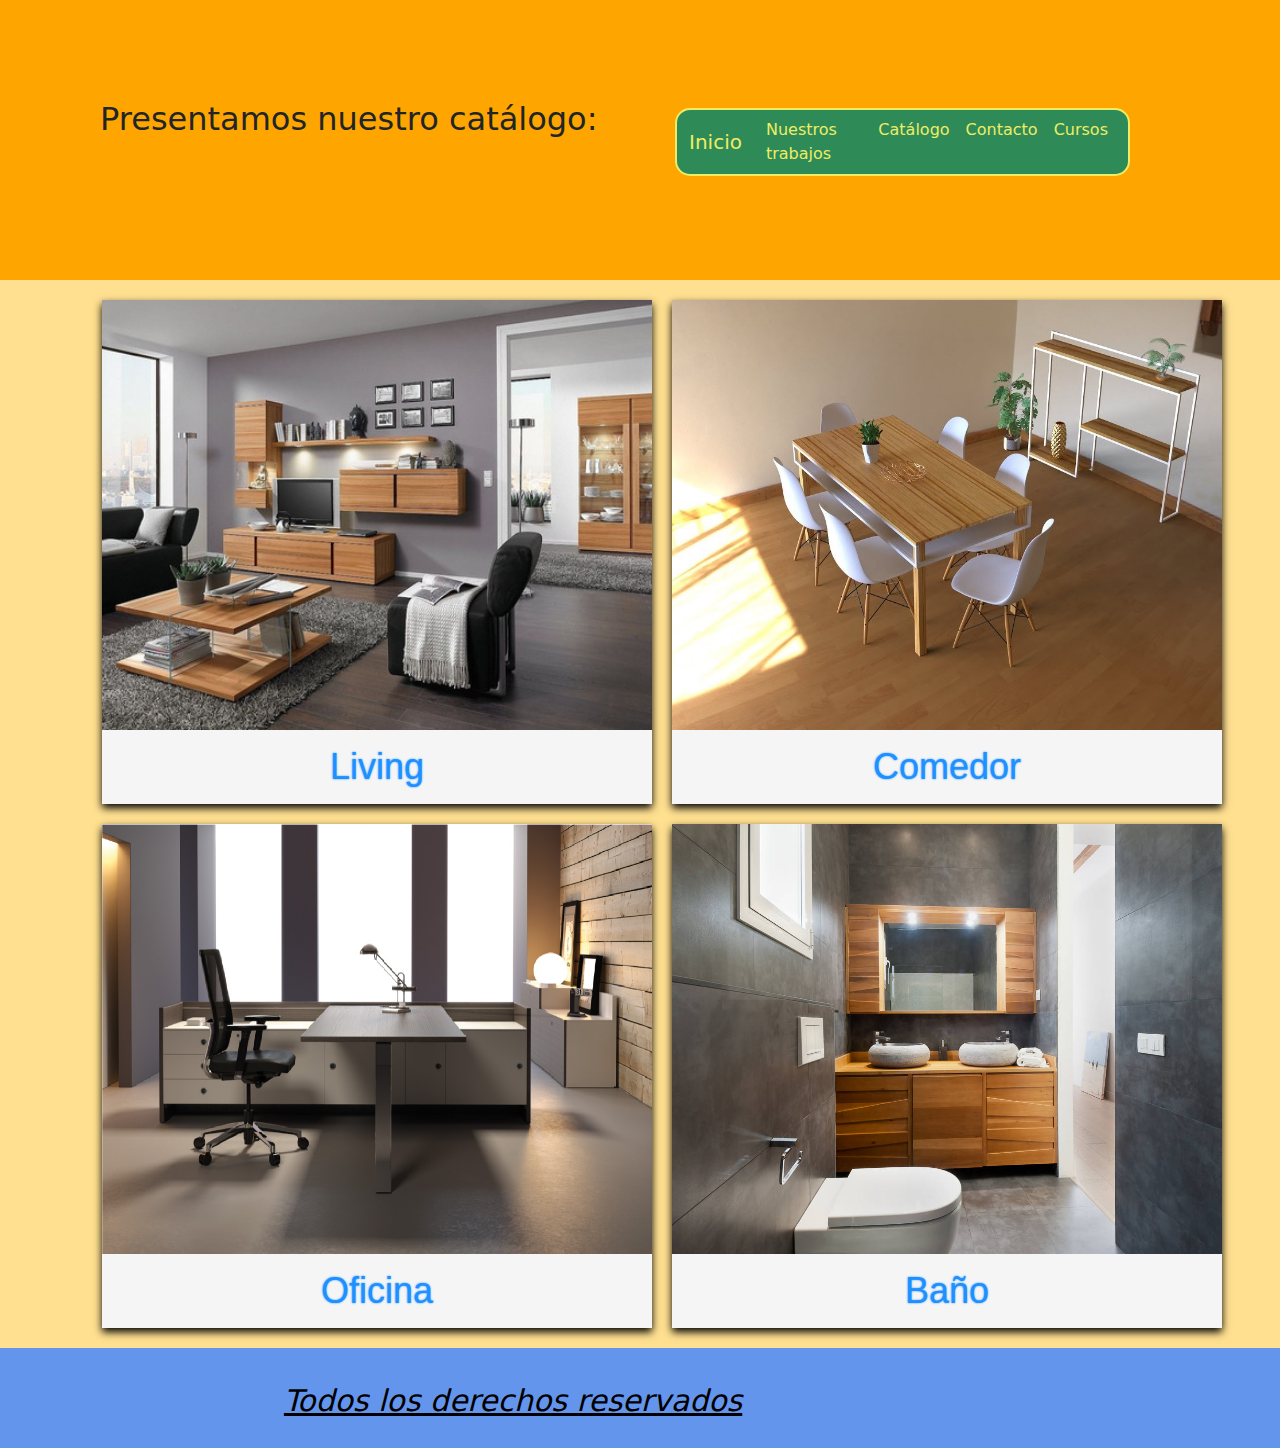
==== commit 80f23807: "CAMBIOS Y DETALLES FINALES" ====
--- a/Carpincheria/catálogo.html
+++ b/Carpincheria/catálogo.html
@@ -53,7 +53,7 @@
                             <img src="../img/living.jpg" alt="" class="imag1">
                         </div>
                         <div class="piecatt">
-                            <a href="living">Living</a>
+                            <a href="listacatalogo.html">Living</a>
                         </div>
                     </div>
                 </div>
@@ -65,7 +65,7 @@
                             <img src="../img/comedor.jpg" alt="" class="imag2">
                         </div>
                         <div class="piecatt">
-                            <a href="comedor">Comedor</a>
+                            <a href="listacatalogo.html">Comedor</a>
                         </div>
                     </div>                
                 </div>
@@ -77,7 +77,7 @@
                             <img src="../img/oficina.jpg" alt="" class="imag3">
                         </div>
                         <div class="piecatt">
-                            <a href="oficina">Oficina</a>
+                            <a href="listacatalogo.html">Oficina</a>
                         </div>
                     </div>
                 </div>
@@ -89,7 +89,7 @@
                             <img src="../img/baño.jpg" alt="" class="imag4">
                         </div>
                         <div class="piecatt">
-                            <a href="Baño">Baño</a>
+                            <a href="listacatalogo.html">Baño</a>
                         </div>
                     </div>
                 
@@ -101,14 +101,13 @@
     </main>
 
     <!-- footer -->
-        <footer>
-            <a href="#">Todos los derechos reservados</a>
+        <footer class="footercatalogo">
+            <a href="https://www.cofgranada.com/copyright/copyright.asp">Todos los derechos reservados</a>
             <div class="redes">
                 <a href="https://www.youtube.com/"><i class="fa-brands fa-youtube"></i></a>
                 <a href="https://www.instagram.com/"><i class="fa-brands fa-instagram"></i></a>
                 <a href="https://www.facebook.com/"><i class="fa-brands fa-facebook-square"></i></a>
             </div>
-    
         </footer>
 
     <script src="https://cdn.jsdelivr.net/npm/@popperjs/core@2.11.5/dist/umd/popper.min.js"
--- a/Css/SassStyle.css
+++ b/Css/SassStyle.css
@@ -16,7 +16,7 @@
 }
 header .imglogo {
   height: 260px;
-  width: 500px;
+  width: 460px;
   display: flex;
   flex-direction: row;
   float: left;
@@ -30,7 +30,7 @@
   font-size: 1rem;
 }
 header nav {
-  width: 529px;
+  width: 505px;
   display: flex;
   float: right;
   justify-content: space-between;
@@ -47,7 +47,7 @@
     margin-left: 50px;
   }
 }
-@media only screen and (max-width: 574px) {
+@media only screen and (max-width: 574px) and (min-width: 321px) {
   header {
     height: 300px;
   }
@@ -59,64 +59,155 @@
     width: 300px;
   }
 }
-main {
+@media only screen and (max-width: 320px) {
+  header nav {
+    width: 200px;
+  }
+  header .imglogo {
+    height: 120px;
+    width: 180px;
+  }
+}
+.maininicio {
   height: auto;
   width: 100%;
   font-family: "Lucida Sans", "Lucida Sans Regular", "Lucida Grande", "Lucida Sans Unicode", Geneva, Verdana, sans-serif;
 }
-main .datos .scroll {
+.maininicio .datos .scroll {
   background-color: rgb(255, 224, 145);
   text-align: center;
   justify-content: center;
   height: 1000px;
 }
-main .datos h2 {
+.maininicio .datos h2 {
   color: rgb(205, 28, 28);
   font-style: italic;
   font-size: 40px;
-}
-main .datos .text1 {
+  border-radius: 10px;
+  text-shadow: black 1px 2px 1px;
+}
+.maininicio .datos .text1 {
   height: 450px;
   background-image: url(/img/taller.jpg);
   background-attachment: fixed;
   background-position: center;
   background-size: cover;
+  margin-top: 60px;
+  margin-left: 80px;
+  margin-right: 80px;
   padding-left: 170px;
   padding-right: 170px;
   padding-top: 80px;
+  border-radius: 25px;
   color: ghostwhite;
 }
-main .datos .text1 p {
-  text-shadow: black 2px 2px 1px;
+.maininicio .datos .text1 p {
+  text-shadow: rgb(0, 0, 0) 2px 2px 2px;
   display: flex;
   text-align: center;
-}
-main .datos .text2 {
+  background-color: rgba(0, 0, 0, 0.3);
+  border-radius: 10px;
+}
+.maininicio .datos .text2 {
   height: 450px;
   background-image: url(/img/carpintero2.jpg);
   background-attachment: fixed;
   background-position: center;
   background-size: cover;
+  margin-left: 80px;
+  margin-right: 80px;
   margin-top: 30px;
   margin-bottom: 30px;
   padding-left: 170px;
   padding-right: 170px;
   padding-top: 80px;
+  border-radius: 25px;
   color: ghostwhite;
 }
-main .datos .text2 p {
+.maininicio .datos .text2 p {
   text-shadow: black 2px 2px 1px;
   display: flex;
   text-align: center;
-}
-
-@media screen and (max-width: 835px) {
-  main .text1,
-main .text2 {
-    height: 600px;
-  }
-}
-footer {
+  background-color: rgba(0, 0, 0, 0.2);
+  border-radius: 10px;
+}
+
+@media screen and (max-width: 875px) and (min-width: 600px) {
+  .maininicio .datos .text1,
+.maininicio .datos .text2 {
+    padding-left: 100px;
+    padding-right: 100px;
+    padding-top: 10px;
+  }
+}
+@media only screen and (max-width: 684px) and (min-width: 601px) {
+  .maininicio .datos .text1,
+.maininicio .datos .text2 {
+    padding-left: 30px;
+    padding-right: 30px;
+  }
+}
+@media only screen and (max-width: 600px) and (min-width: 501px) {
+  .maininicio .datos .text1,
+.maininicio .datos .text2 {
+    padding-left: 20px;
+    padding-right: 20px;
+    padding-top: 1px;
+  }
+}
+@media only screen and (max-width: 500px) {
+  .maininicio {
+    height: 900px;
+  }
+  .maininicio .datos .text1,
+.maininicio .datos .text2 {
+    padding-top: 1px;
+    padding-left: 10px;
+    padding-right: 10px;
+    height: auto;
+    margin-left: 30px;
+    margin-right: 30px;
+  }
+}
+@media only screen and (max-width: 440px) and (min-width: 350px) {
+  .maininicio {
+    height: 1000px;
+  }
+  .maininicio .datos .text1,
+.maininicio .datos .text2 {
+    padding-left: 10px;
+    padding-right: 10px;
+    padding-top: 30px;
+  }
+}
+@media only screen and (max-width: 390px) {
+  .maininicio .datos h2 {
+    font-size: 32px;
+  }
+}
+@media only screen and (max-width: 349px) and (min-width: 319px) {
+  .maininicio {
+    height: 1250px;
+  }
+  .maininicio .datos .text1,
+.maininicio .datos .text2 {
+    height: auto;
+    padding-left: 20px;
+    padding-right: 20px;
+    padding-top: 30px;
+  }
+}
+@media only screen and (max-width: 318px) and (min-width: 301px) {
+  .maininicio {
+    height: 1300px;
+  }
+}
+@media only screen and (max-width: 300px) {
+  .maininicio {
+    height: 1400px;
+  }
+}
+.footerinicio {
   height: 100px;
   width: 100%;
   background-color: cornflowerblue;
@@ -128,31 +219,30 @@
   padding: 30px;
   font-style: italic;
 }
-footer a {
+.footerinicio a {
   text-decoration: none;
   color: black;
   text-decoration: underline;
 }
-footer a :hover {
-  color: rgb(184, 171, 17);
-}
-
-.irfoo {
-  height: 50px;
-  width: 50px;
-  background-color: darkblue;
-  position: fixed;
-  bottom: 40px;
-  right: 40px;
-  box-shadow: 0px 0px 15px black;
-  text-align: center;
-  line-height: 50px;
-  font-size: 25px;
-  border-radius: 40%;
-  border: 2px solid;
-  color: white;
-}
-
+.footerinicio a :hover {
+  color: rgb(227, 15, 15);
+}
+
+@media only screen and (max-width: 548px) and (min-width: 365px) {
+  .footerinicio {
+    height: auto;
+  }
+}
+@media only screen and (max-width: 400px) {
+  .footerinicio {
+    font-size: 22px;
+  }
+}
+@media only screen and (max-width: 364px) {
+  .footerinicio {
+    height: auto;
+  }
+}
 * {
   margin: 0;
   padding: 0;
@@ -172,6 +262,8 @@
   width: 100%;
   padding: 90px;
   background-color: orange;
+  display: flex;
+  justify-content: space-around;
 }
 .Ht .subtitulo1 {
   float: left;
@@ -185,7 +277,7 @@
   border: solid 2px rgb(237, 237, 102);
 }
 .Ht nav {
-  width: 529px;
+  width: 505px;
   display: flex;
   float: right;
   justify-content: space-between;
@@ -205,9 +297,17 @@
     width: 300px;
   }
 }
-@media only screen and (max-width: 528px) {
+@media only screen and (max-width: 528px) and (min-width: 391px) {
   .Ht {
     min-height: 70px;
+  }
+}
+@media only screen and (max-width: 390px) {
+  .Ht .subtitulo1 {
+    font-size: 22px;
+  }
+  .Ht nav {
+    padding-right: 40px;
   }
 }
 .mainwork .columnaswork {
@@ -223,9 +323,6 @@
   border-radius: 10px;
   border: solid black 2px;
 }
-.mainwork .colwork :hover {
-  transform: scale(1.05);
-}
 .mainwork .imgen2 {
   height: 380px;
   width: 500px;
@@ -261,31 +358,71 @@
   margin: 40px;
   padding: 30px;
   font-size: 20px;
-  font-family: "Lucida Sans", "Lucida Sans Regular", "Lucida Grande", "Lucida Sans Unicode", Geneva, Verdana, sans-serif;
-}
-
-@media only screen and (max-width: 1200px) {
-  .imgen4 {
+  font-family: Verdana, Geneva, Tahoma, sans-serif;
+}
+
+@media only screen and (max-width: 1290px) {
+  .mainwork .imgen4 {
+    height: 400px;
+    width: 800px;
+  }
+}
+@media only screen and (max-width: 915px) {
+  .mainwork .imgen4 {
+    height: 350px;
+    width: 570px;
+  }
+  .mainwork .imgen5 {
+    height: 320px;
+    width: 550px;
+  }
+}
+@media only screen and (max-width: 635px) {
+  .mainwork .imgen4 {
     display: none;
   }
-}
-@media only screen and (max-width: 990px) {
-  .imgen5 {
-    display: none;
+  .mainwork .imgen5 {
+    height: 280px;
+    width: 470px;
   }
 }
 @media only screen and (max-width: 550px) {
   .imgen2 {
     display: none;
   }
-  .imgen1 {
+}
+@media only screen and (max-width: 485px) {
+  .mainwork .imgen5 {
+    display: none;
+  }
+}
+@media only screen and (max-width: 444px) {
+  .mainwork {
+    flex-direction: column;
+  }
+  .mainwork .imgen1 {
     width: 250px;
-  }
-  .imgen6 {
+    height: 250px;
+  }
+  .mainwork .imgen6 {
+    width: 300px;
+    height: 450px;
+  }
+  .mainwork .imgen3 {
+    width: 200px;
+    height: 300px;
+  }
+}
+@media only screen and (max-width: 360px) {
+  .mainwork {
+    align-content: flex-start;
+  }
+  .mainwork .imgen6 {
     width: 250px;
-  }
-}
-footer {
+    height: 400px;
+  }
+}
+.footerwork {
   height: 100px;
   width: 100%;
   background-color: cornflowerblue;
@@ -297,39 +434,23 @@
   padding: 30px;
   font-style: italic;
 }
-footer a {
+.footerwork a {
   text-decoration: none;
   color: black;
   text-decoration: underline;
 }
-footer a :hover {
-  color: rgb(184, 171, 171);
-}
-
-.irfoo {
-  height: 50px;
-  width: 50px;
-  background-color: darkblue;
-  position: fixed;
-  bottom: 40px;
-  right: 40px;
-  box-shadow: 0px 0px 15px black;
-  text-align: center;
-  line-height: 50px;
-  font-size: 25px;
-  border-radius: 40%;
-  border: 2px solid;
-  color: white;
-}
-
-@media only screen and (max-width: 548px) and (min-width: 365px) {
-  footer {
-    height: 140px;
-  }
-}
-@media only screen and (max-width: 364px) {
-  footer {
-    height: 180px;
+.footerwork a :hover {
+  color: rgb(227, 15, 15);
+}
+
+@media only screen and (max-width: 992px) {
+  .footerwork {
+    height: auto;
+  }
+}
+@media only screen and (max-width: 400px) {
+  .footerwork {
+    font-size: 22px;
   }
 }
 * {
@@ -355,12 +476,11 @@
 .Hc .container-fluid {
   background-color: seagreen;
   border-radius: 15px;
-  display: flex;
   margin-right: 50px;
   border: solid 2px rgb(237, 237, 102);
 }
 .Hc nav {
-  width: 529px;
+  width: 505px;
   display: flex;
   float: right;
   justify-content: space-between;
@@ -374,12 +494,35 @@
     height: 80px;
   }
 }
+@media only screen and (max-width: 648px) {
+  .Hc .subtitulo2 {
+    font-size: 22px;
+  }
+}
 @media only screen and (max-width: 630px) {
-  .Hc {
-    height: 100px;
-  }
   .Hc nav {
     width: 300px;
+  }
+}
+@media only screen and (max-width: 508px) {
+  .Hc {
+    padding: 80px;
+    padding-bottom: 140px;
+  }
+}
+@media only screen and (max-width: 400px) {
+  .Hc nav {
+    width: 210px;
+  }
+}
+@media only screen and (max-width: 300px) {
+  .Hc nav {
+    padding-left: 10px;
+  }
+}
+@media only screen and (max-width: 315px) {
+  .Hc .subtitulo2 {
+    padding-right: 60px;
   }
 }
 .mainT {
@@ -406,7 +549,7 @@
 .mainT .catalogo:hover {
   border: 1px solid;
   box-shadow: 0px 4px 8px 0px black;
-  transform: rotate(-2deg);
+  transform: scale(1.05);
 }
 .mainT .piecatt {
   text-align: center;
@@ -440,13 +583,105 @@
   width: 550px;
 }
 
-@media only screen and (max-width: 690px) {
-  .photo {
-    height: 280px;
+@media only screen and (max-width: 1200px) and (min-width: 992px) {
+  .mainT .imag1 {
+    height: 300px;
+    width: 430px;
+  }
+  .mainT .imag2 {
+    height: 300px;
+    width: 430px;
+  }
+  .mainT .imag3 {
+    height: 300px;
+    width: 430px;
+  }
+  .mainT .imag4 {
+    height: 300px;
+    width: 430px;
+  }
+  .mainT .catalogo {
+    width: 430px;
+  }
+}
+@media only screen and (max-width: 991px) and (min-width: 425px) {
+  .mainT .imag1 {
+    height: 300px;
     width: 350px;
   }
-}
-footer {
+  .mainT .imag2 {
+    height: 300px;
+    width: 350px;
+  }
+  .mainT .imag3 {
+    height: 300px;
+    width: 350px;
+  }
+  .mainT .imag4 {
+    height: 300px;
+    width: 350px;
+  }
+  .mainT .catalogo {
+    width: 350px;
+  }
+  .mainT .piecatt {
+    font-size: 22px;
+  }
+}
+@media only screen and (max-width: 424px) {
+  .mainT .imag1 {
+    height: 170px;
+    width: 270px;
+  }
+  .mainT .imag2 {
+    height: 170px;
+    width: 270px;
+  }
+  .mainT .imag3 {
+    height: 170px;
+    width: 270px;
+  }
+  .mainT .imag4 {
+    height: 170px;
+    width: 270px;
+  }
+  .mainT .catalogo {
+    width: 270px;
+  }
+  .mainT .piecatt {
+    font-size: 18px;
+  }
+}
+@media only screen and (max-width: 344px) {
+  .mainT {
+    padding: 2px;
+  }
+}
+@media only screen and (max-width: 336px) {
+  .mainT .imag1 {
+    height: 110px;
+    width: 170px;
+  }
+  .mainT .imag2 {
+    height: 110px;
+    width: 170px;
+  }
+  .mainT .imag3 {
+    height: 110px;
+    width: 170px;
+  }
+  .mainT .imag4 {
+    height: 110px;
+    width: 170px;
+  }
+  .mainT .catalogo {
+    width: 170px;
+  }
+  .mainT .piecatt {
+    font-size: 14px;
+  }
+}
+.footercatalogo {
   height: 100px;
   width: 100%;
   background-color: cornflowerblue;
@@ -458,15 +693,21 @@
   padding: 30px;
   font-style: italic;
 }
-footer a {
+.footercatalogo a {
   text-decoration: none;
   color: black;
   text-decoration: underline;
 }
-footer a :hover {
-  color: rgb(184, 171, 171);
-}
-
+.footercatalogo a :hover {
+  color: rgb(227, 15, 15);
+}
+
+@media only screen and (max-width: 548px) {
+  .footercatalogo {
+    height: auto;
+    font-size: 18px;
+  }
+}
 * {
   margin: 0;
   padding: 0;
@@ -489,7 +730,7 @@
   font-size: 2rem;
 }
 .Hcont nav {
-  width: 529px;
+  width: 505px;
   display: flex;
   float: right;
   justify-content: space-between;
@@ -506,27 +747,67 @@
 }
 
 @media only screen and (max-width: 1100px) {
-  .Hco {
+  .Hcont {
     height: 60px;
   }
 }
 @media only screen and (max-width: 640px) {
-  .Hco nav {
+  .Hcont {
+    padding: 110px;
+  }
+  .Hcont nav {
     width: 300px;
   }
-}
-@media only screen and (max-width: 400px) {
-  .Hco nav {
+  .Hcont .subtitulo4 {
+    font-size: 22px;
+  }
+}
+@media only screen and (max-width: 524px) {
+  .Hcont {
+    padding-left: 80px;
+    padding-bottom: 140px;
+  }
+}
+@media only screen and (max-width: 440px) {
+  .Hcont {
+    padding-left: 70px;
+  }
+  .Hcont .subtitulo4 {
+    font-size: 22px;
+  }
+  .Hcont nav {
     width: 250px;
   }
 }
+@media only screen and (max-width: 390px) {
+  .Hcont {
+    padding-bottom: 150px;
+  }
+  .Hcont nav {
+    width: 200px;
+  }
+}
+@media only screen and (max-width: 340px) {
+  .Hcont {
+    padding-left: 20px;
+  }
+}
+@media only screen and (max-width: 310px) {
+  .Hcont {
+    padding: 40px;
+    padding-bottom: 120px;
+  }
+}
 .maincon {
-  min-height: 1000px;
+  height: 1000px;
   width: 100%;
   display: flex;
   flex-direction: row;
   justify-content: space-around;
   align-items: center;
+}
+.maincon .squarew p {
+  font-style: oblique;
 }
 .maincon .ubi {
   border-radius: 10px;
@@ -536,11 +817,6 @@
   box-shadow: 0px 4px 8px 0px black;
   background-color: green;
 }
-.maincon .ubi .ubi:hover {
-  border: 1px solid;
-  box-shadow: 0px 4px 8px 0px black;
-  transform: rotate(-2deg);
-}
 .maincon .ubi .foto {
   height: 100%;
   height: auto;
@@ -551,19 +827,19 @@
   height: 430px;
   width: 550px;
 }
-.maincon .ubi .piecat {
+.maincon .ubi .piecont {
   text-align: center;
   padding: 10px;
   font-size: 36px;
 }
-.maincon .ubi .piecat a {
+.maincon .ubi .piecont a {
   text-decoration: none;
   color: aliceblue;
   text-shadow: 0px 0px 2px;
   font-family: Verdana, Geneva, Tahoma, sans-serif;
   text-shadow: 0px 6px 8px 0px;
 }
-.maincon .ubi .piecat .piecat :hover {
+.maincon .ubi .piecont .piecat :hover {
   color: indigo;
 }
 .maincon .ubi .formu {
@@ -579,35 +855,69 @@
 .maincon .ubi .formu .squarew p {
   font-style: oblique;
 }
-.maincon .ubi .formu .squarew .ENVIAR {
-  background-color: rgb(51, 151, 51);
-  color: white;
-}
 .maincon .datoscontacto {
   background-color: rgba(0, 0, 0, 0.484);
 }
 .maincon .datoscontacto .parr {
   text-align: justify;
 }
-.maincon .datoscontacto .parr .subr {
-  text-decoration: underline;
-}
 
 @media only screen and (max-width: 1475px) {
-  .mainco {
+  .maincon {
     display: flex;
     flex-direction: column;
+    margin-top: 25px;
+    margin-bottom: 25px;
+    height: auto;
+  }
+  .maincon .squarew p {
+    padding-top: 40px;
+    font-style: oblique;
   }
 }
 @media only screen and (max-width: 560px) {
-  .foto {
+  .maincon .foto {
     display: none;
   }
-  .ubi {
-    width: 200px;
-  }
-}
-footer {
+  .maincon .ubi {
+    width: 320px;
+  }
+}
+@media only screen and (max-width: 430px) {
+  .maincon {
+    justify-content: flex-start;
+  }
+  .maincon .squarew {
+    font-size: 12px;
+  }
+  .maincon .ubi {
+    width: 140px;
+    padding: 10px;
+  }
+  .maincon .ubi .piecont {
+    font-size: 18px;
+  }
+  .maincon .datoscontacto h2,
+.maincon .datoscontacto h4 {
+    font-size: 16px;
+  }
+}
+@media only screen and (max-width: 320px) {
+  .maincon .squarew {
+    font-size: 10px;
+  }
+  .maincon .ubi {
+    width: 140px;
+  }
+  .maincon .ubi .piecont {
+    font-size: 16px;
+  }
+  .maincon .datoscontacto h2,
+.maincon .datoscontacto h4 {
+    font-size: 14px;
+  }
+}
+.footercontacto {
   height: 100px;
   width: 100%;
   background-color: cornflowerblue;
@@ -619,23 +929,23 @@
   padding: 30px;
   font-style: italic;
 }
-footer a {
+.footercontacto a {
   text-decoration: none;
   color: black;
   text-decoration: underline;
 }
-footer a :hover {
-  color: rgb(184, 171, 171);
+.footercontacto a :hover {
+  color: rgb(227, 15, 15);
 }
 
 @media only screen and (max-width: 548px) {
-  footer {
-    height: 120px;
-  }
-}
-@media only screen and (max-width: 366px) {
-  footer {
-    height: 170px;
+  .footercontacto {
+    height: auto;
+  }
+}
+@media only screen and (max-width: 400px) {
+  .footercontacto {
+    font-size: 22px;
   }
 }
 * {
@@ -660,7 +970,7 @@
   font-size: 2rem;
 }
 .Hcu nav {
-  width: 529px;
+  width: 505px;
   display: flex;
   float: right;
   justify-content: space-between;
@@ -676,17 +986,58 @@
   color: rgb(237, 237, 102);
 }
 
+@media only screen and (max-width: 1310px) {
+  .Hcu {
+    display: flex;
+    flex-direction: column;
+  }
+}
+@media only screen and (max-width: 774px) {
+  .Hcu {
+    padding: 140px;
+  }
+}
+@media only screen and (max-width: 630px) {
+  .Hcu nav {
+    width: 250px;
+  }
+}
+@media only screen and (max-width: 566px) {
+  .Hcu .subtitulo5 {
+    font-size: 24px;
+  }
+}
+@media only screen and (max-width: 500px) {
+  .Hcu .subtitulo5 {
+    font-size: 22px;
+  }
+}
+@media only screen and (max-width: 438px) {
+  .Hcu {
+    padding: 60px;
+    padding-bottom: 140px;
+  }
+}
+@media only screen and (max-width: 390px) {
+  .Hcu {
+    padding: 50px;
+    padding-bottom: 160px;
+  }
+  .Hcu nav {
+    width: 200px;
+  }
+}
 .maincursos {
-  height: 1300px;
+  height: auto;
   width: 100%;
 }
 .maincursos .parrafocursos {
   padding: 20px;
-  font-family: "Lucida Sans", "Lucida Sans Regular", "Lucida Grande", "Lucida Sans Unicode", Geneva, Verdana, sans-serif;
+  font-family: Verdana, Geneva, Tahoma, sans-serif;
   font-size: 18px;
   margin: 10px;
 }
-.maincursos .content1, .maincursos .content3, .maincursos .content2 {
+.maincursos .content1 {
   display: flex;
   align-items: center;
   flex-direction: row-reverse;
@@ -696,6 +1047,20 @@
 .maincursos .parrafo1, .maincursos .parrafo3, .maincursos .parrafo2 {
   padding-right: 40px;
   padding-left: 40px;
+}
+.maincursos .content2 {
+  display: flex;
+  align-items: center;
+  flex-direction: row-reverse;
+  justify-content: space-between;
+  padding-bottom: 20px;
+}
+.maincursos .content3 {
+  display: flex;
+  align-items: center;
+  flex-direction: row-reverse;
+  justify-content: space-between;
+  padding-bottom: 20px;
 }
 .maincursos .imagenx {
   border-radius: 10px;
@@ -712,15 +1077,80 @@
   font-style: italic;
   font-size: 20px;
 }
-
-.t1 {
+.maincursos .t1 {
   text-align: center;
   font-size: large;
   font-size: x-large;
 }
 
-footer {
-  height: 100px;
+@media only screen and (max-width: 1040px) {
+  .maincursos .imagenx {
+    border-radius: 10px;
+    border: solid 2px;
+  }
+  .maincursos .imagen1, .maincursos .imagen2, .maincursos .imagen3 {
+    height: 280px;
+    width: 430px;
+    margin-left: 20px;
+  }
+  .maincursos .imagen2 {
+    border-radius: 10px;
+    border: solid 2px;
+  }
+  .maincursos .imagen3 {
+    border-radius: 10px;
+    border: solid 2px;
+  }
+  .maincursos .parrafo1, .maincursos .parrafo2, .maincursos .parrafo3 {
+    padding-right: 20px;
+    padding-left: 20px;
+    margin-bottom: 5px;
+  }
+  .maincursos .parrafo2 {
+    padding-right: 20px;
+    padding-left: 20px;
+    margin-bottom: 5px;
+  }
+  .maincursos .parrafo3 {
+    padding-right: 20px;
+    padding-left: 20px;
+    margin-bottom: 5px;
+  }
+  .maincursos .t1 {
+    padding-top: 20px;
+  }
+}
+@media only screen and (max-width: 966px) {
+  .maincursos .content1 {
+    display: flex;
+    flex-direction: column;
+  }
+  .maincursos .content2 {
+    display: flex;
+    flex-direction: column;
+  }
+  .maincursos .content3 {
+    display: flex;
+    flex-direction: column;
+  }
+  .maincursos .imagenx {
+    margin-bottom: 40px;
+  }
+}
+@media only screen and (max-width: 465px) {
+  .maincursos .imagenx {
+    height: 200px;
+    width: 300px;
+  }
+}
+@media only screen and (max-width: 350px) {
+  .maincursos .imagenx {
+    height: 150px;
+    width: 220px;
+  }
+}
+.footercursos {
+  height: auto;
   width: 100%;
   background-color: cornflowerblue;
   text-align: center;
@@ -731,13 +1161,56 @@
   padding: 30px;
   font-style: italic;
 }
-footer a {
+.footercursos a {
   text-decoration: none;
   color: black;
   text-decoration: underline;
 }
-footer a :hover {
-  color: rgb(184, 171, 17);
+.footercursos a :hover {
+  color: rgb(227, 15, 15);
+}
+
+@media only screen and (max-width: 400px) {
+  .footercursos {
+    font-size: 22px;
+    height: auto;
+  }
+}
+body {
+  background-color: rgb(255, 224, 145);
+}
+
+.catlist div {
+  display: flex;
+  flex-direction: column;
+  justify-content: center;
+  align-items: center;
+  padding-top: 300px;
+}
+.catlist div .parrprox {
+  font-size: 3rem;
+  margin-bottom: 30px;
+  font-family: Verdana, Geneva, Tahoma, sans-serif;
+  font-style: oblique;
+}
+.catlist div .carpincho {
+  height: 320px;
+  width: 380px;
+}
+
+@media only screen and (max-width: 418px) {
+  .catlist div {
+    padding-top: 160px;
+  }
+  .catlist div .parrprox {
+    font-size: 2rem;
+  }
+}
+@media only screen and (max-width: 382px) {
+  .catlist div .carpincho {
+    height: 240px;
+    width: 300px;
+  }
 }
 
 /*# sourceMappingURL=SassStyle.css.map */
